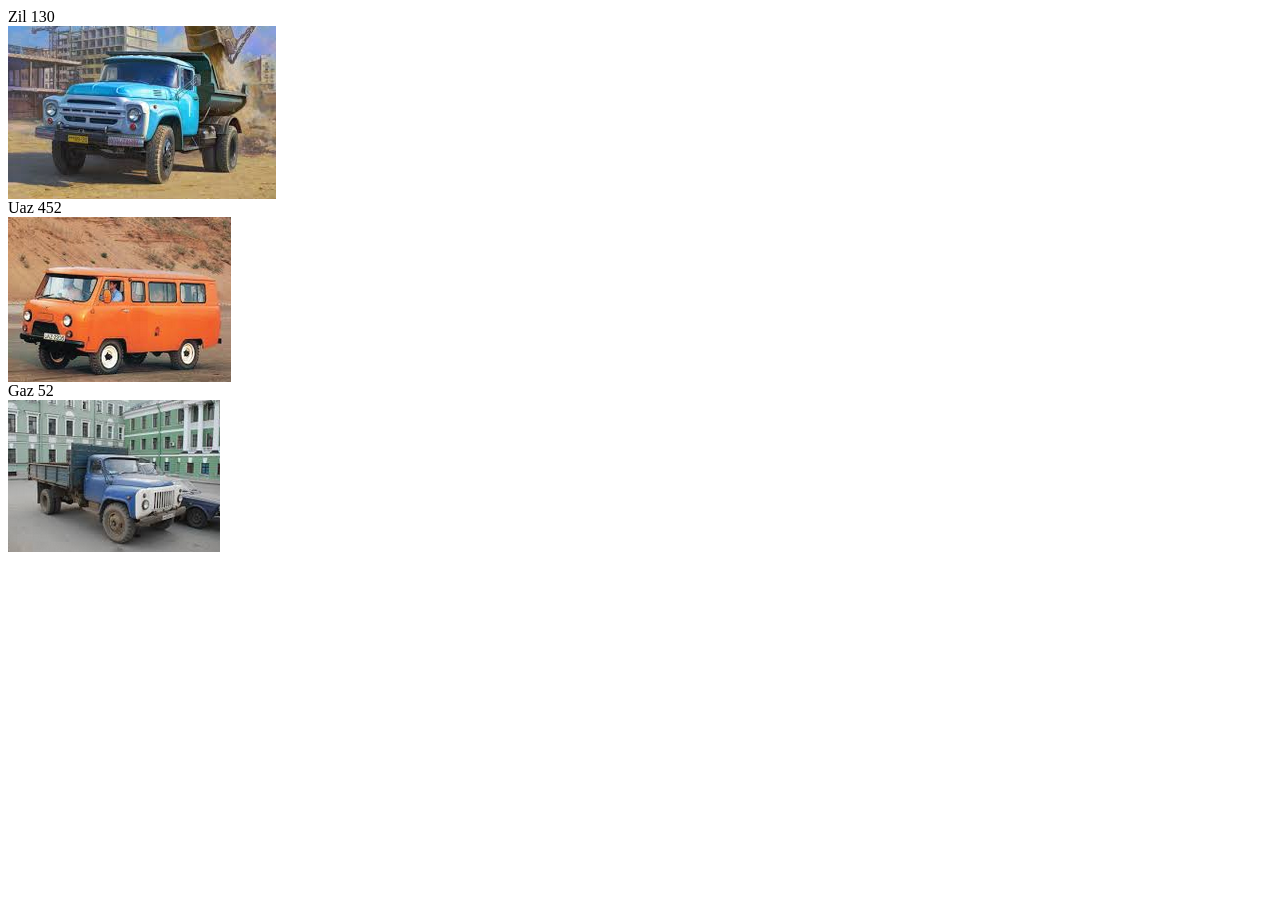
==== index.html @ 6ce98ccd "Added the page of the vehicle list" ====
<html>
<head>
<title>Vehicle Page</title>
</head>
<body>
Zil 130
<br>
<img alt="Zil 130" src="zil130thumbnail.png">
<br>
Uaz 452
<br>
<img alt="Uaz 452" src="uaz452thumbnail.png">
<br>
Gaz 52
<br>
<img alt="Gaz 52" src="gaz52thumbnail.png">
</body>
</html>
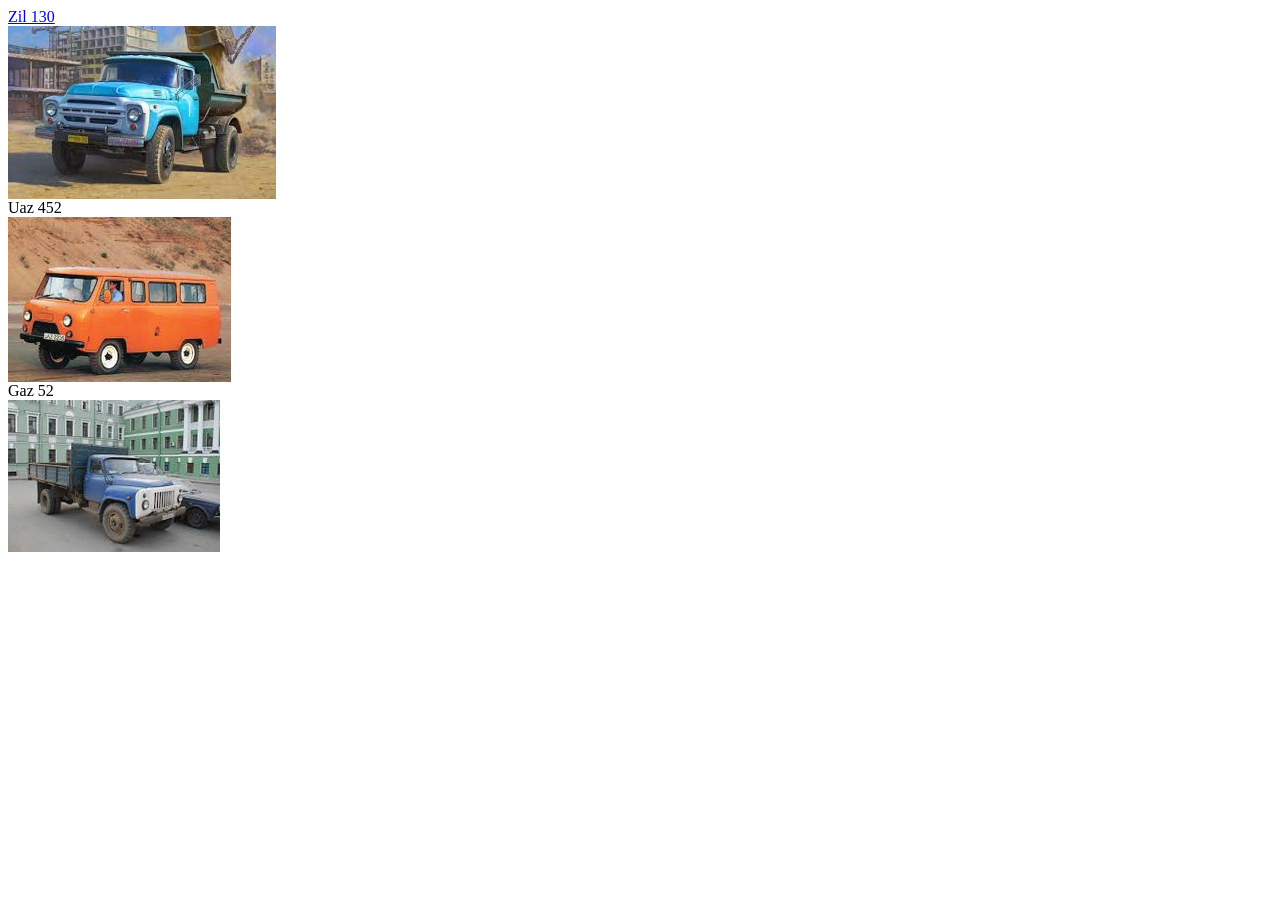
==== commit 5d5a7c6c: "Added Zil 130 description page" ====
--- a/index.html
+++ b/index.html
@@ -3,9 +3,11 @@
 <title>Vehicle Page</title>
 </head>
 <body>
+<a href="zil130.html">
 Zil 130
 <br>
 <img alt="Zil 130" src="zil130thumbnail.png">
+</a>
 <br>
 Uaz 452
 <br>
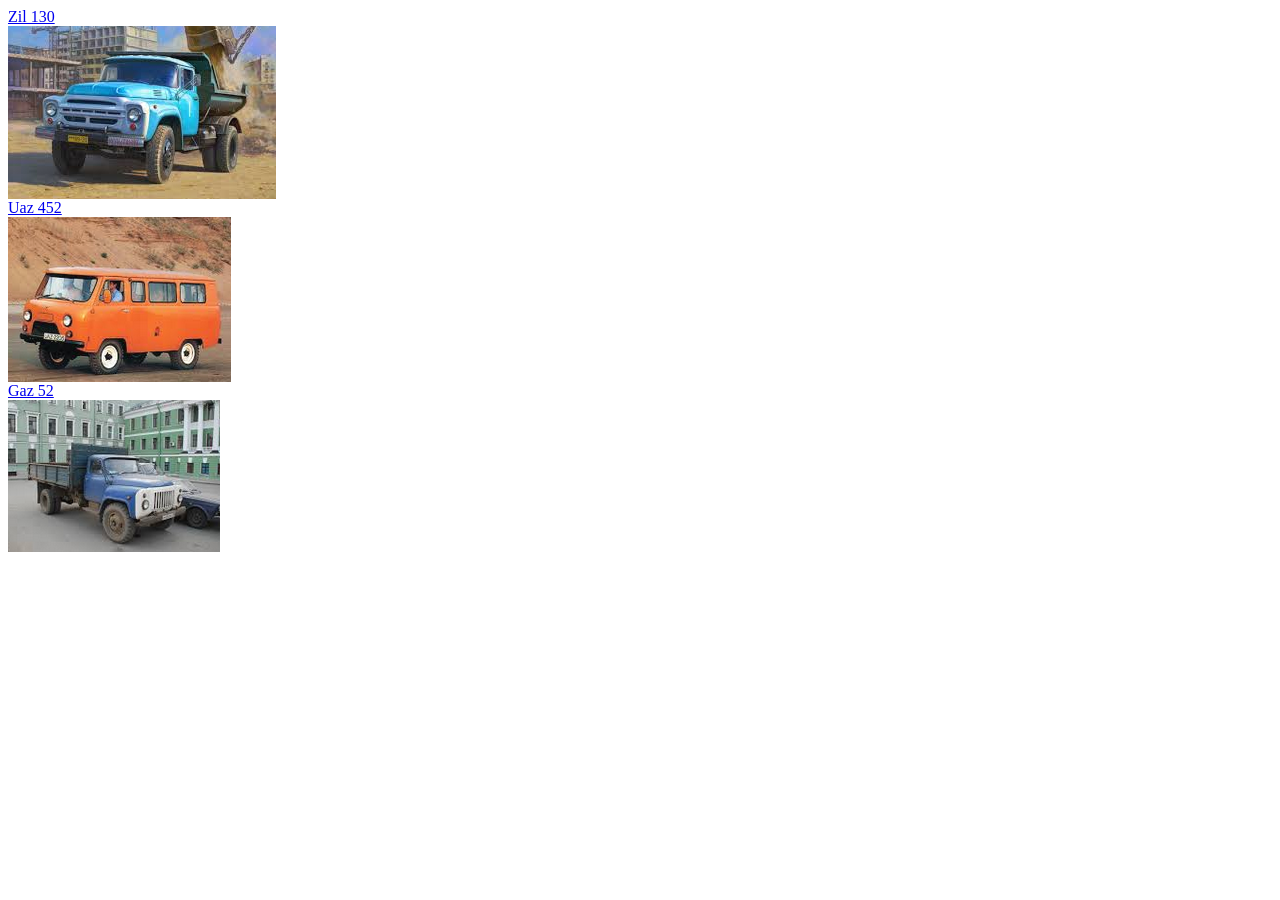
==== commit fef618a2: "Added pages and images to remaining pages of vehicles." ====
--- a/index.html
+++ b/index.html
@@ -1,20 +1,24 @@
 <html>
 <head>
-<title>Vehicle Page</title>
+    <title>Vehicle Page</title>
 </head>
 <body>
 <a href="zil130.html">
-Zil 130
-<br>
-<img alt="Zil 130" src="zil130thumbnail.png">
+    Zil 130
+    <br>
+    <img alt="Zil 130" src="zil130thumbnail.png">
 </a>
 <br>
-Uaz 452
+<a href="uaz452.html">
+    Uaz 452
+    <br>
+    <img alt="Uaz 452" src="uaz452thumbnail.png">
+</a>
 <br>
-<img alt="Uaz 452" src="uaz452thumbnail.png">
-<br>
-Gaz 52
-<br>
-<img alt="Gaz 52" src="gaz52thumbnail.png">
+<a href="gaz52.html">
+    Gaz 52
+    <br>
+    <img alt="Gaz 52" src="gaz52thumbnail.png">
+</a>
 </body>
 </html>
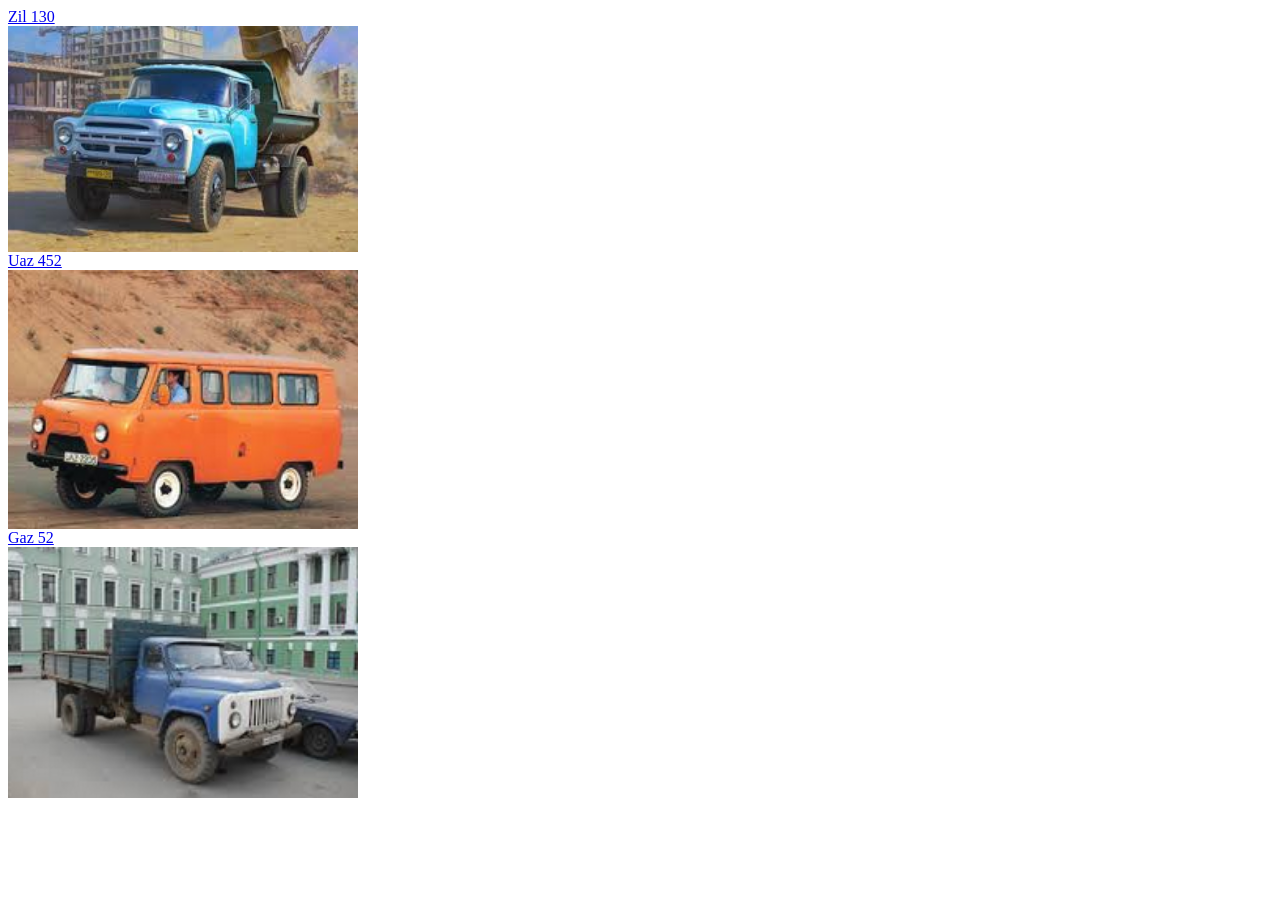
==== commit 3620588d: "Added back to home page button" ====
--- a/index.html
+++ b/index.html
@@ -1,24 +1,24 @@
-<html>
+<html lang="en">
 <head>
     <title>Vehicle Page</title>
 </head>
 <body>
-<a href="zil130.html">
+<a href="details/zil130.html">
     Zil 130
     <br>
-    <img alt="Zil 130" src="zil130thumbnail.png">
+    <img alt="Zil 130" src="images/thumbnails/zil130.png" width="350">
 </a>
 <br>
-<a href="uaz452.html">
+<a href="details/uaz452.html">
     Uaz 452
     <br>
-    <img alt="Uaz 452" src="uaz452thumbnail.png">
+    <img alt="Uaz 452" src="images/thumbnails/uaz452.png" width="350">
 </a>
 <br>
-<a href="gaz52.html">
+<a href="details/gaz52.html">
     Gaz 52
     <br>
-    <img alt="Gaz 52" src="gaz52thumbnail.png">
+    <img alt="Gaz 52" src="images/thumbnails/gaz52.png" width="350">
 </a>
 </body>
 </html>
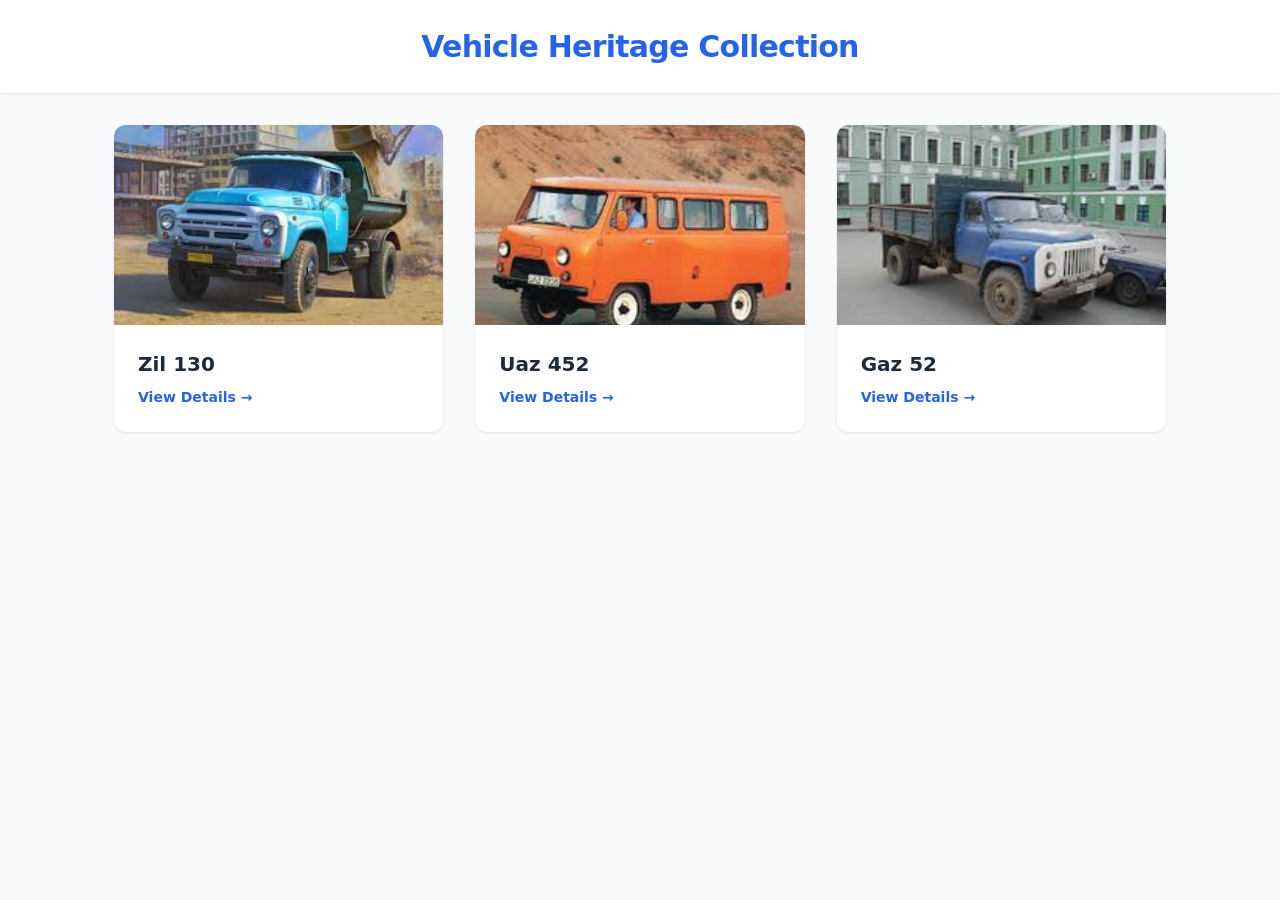
==== commit 33d84441: "feat: implement professional gallery styling and modern UI components" ====
--- a/index.html
+++ b/index.html
@@ -1,24 +1,48 @@
 <html lang="en">
 <head>
-    <title>Vehicle Page</title>
+    <title>Vehicle Gallery</title>
+    <link rel="stylesheet" href="style.css">
 </head>
 <body>
-<a href="details/zil130.html">
-    Zil 130
-    <br>
-    <img alt="Zil 130" src="images/thumbnails/zil130.png" width="350">
-</a>
-<br>
-<a href="details/uaz452.html">
-    Uaz 452
-    <br>
-    <img alt="Uaz 452" src="images/thumbnails/uaz452.png" width="350">
-</a>
-<br>
-<a href="details/gaz52.html">
-    Gaz 52
-    <br>
-    <img alt="Gaz 52" src="images/thumbnails/gaz52.png" width="350">
-</a>
+    <header>
+        <h1>Vehicle Heritage Collection</h1>
+    </header>
+
+    <div class="container">
+        <div class="gallery-grid">
+            <!-- Card 1 -->
+            <a href="details/zil130.html" class="card">
+                <div class="card-image-wrapper">
+                    <img src="images/thumbnails/zil130.png" alt="Zil 130">
+                </div>
+                <div class="card-content">
+                    <h2 class="card-title">Zil 130</h2>
+                    <span class="card-link">View Details &rarr;</span>
+                </div>
+            </a>
+
+            <!-- Card 2 -->
+            <a href="details/uaz452.html" class="card">
+                <div class="card-image-wrapper">
+                    <img src="images/thumbnails/uaz452.png" alt="Uaz 452">
+                </div>
+                <div class="card-content">
+                    <h2 class="card-title">Uaz 452</h2>
+                    <span class="card-link">View Details &rarr;</span>
+                </div>
+            </a>
+
+            <!-- Card 3 -->
+            <a href="details/gaz52.html" class="card">
+                <div class="card-image-wrapper">
+                    <img src="images/thumbnails/gaz52.png" alt="Gaz 52">
+                </div>
+                <div class="card-content">
+                    <h2 class="card-title">Gaz 52</h2>
+                    <span class="card-link">View Details &rarr;</span>
+                </div>
+            </a>
+        </div>
+    </div>
 </body>
 </html>
--- a/style.css
+++ b/style.css
@@ -0,0 +1,149 @@
+:root {
+    --primary: #2563eb;
+    --primary-hover: #1d4ed8;
+    --bg-main: #f8fafc;
+    --bg-card: #ffffff;
+    --text-main: #1e293b;
+    --text-muted: #64748b;
+    --shadow-sm: 0 1px 3px rgba(0,0,0,0.1);
+    --shadow-md: 0 4px 6px -1px rgba(0,0,0,0.1), 0 2px 4px -1px rgba(0,0,0,0.06);
+    --radius: 12px;
+}
+
+* {
+    box-sizing: border-box;
+    margin: 0;
+    padding: 0;
+}
+
+body {
+    background-color: var(--bg-main);
+    font-family: 'Inter', system-ui, -apple-system, sans-serif;
+    color: var(--text-main);
+    line-height: 1.5;
+    padding-bottom: 50px;
+}
+
+/* Professional Header */
+header {
+    background: white;
+    padding: 1.5rem 1rem;
+    box-shadow: var(--shadow-sm);
+    margin-bottom: 2rem;
+    text-align: center;
+}
+
+header h1 {
+    font-size: 1.875rem;
+    font-weight: 800;
+    color: var(--primary);
+    letter-spacing: -0.025em;
+}
+
+.container {
+    max-width: 1100px;
+    margin: 0 auto;
+    padding: 0 1.5rem;
+}
+
+/* Grid Layout */
+.gallery-grid {
+    display: grid;
+    grid-template-columns: repeat(auto-fill, minmax(300px, 1fr));
+    gap: 2rem;
+}
+
+/* Modern Card Component */
+.card {
+    background: var(--bg-card);
+    border-radius: var(--radius);
+    overflow: hidden;
+    box-shadow: var(--shadow-sm);
+    transition: all 0.3s cubic-bezier(0.4, 0, 0.2, 1);
+    text-decoration: none;
+    display: flex;
+    flex-direction: column;
+}
+
+.card:hover {
+    transform: translateY(-8px);
+    box-shadow: var(--shadow-md);
+}
+
+.card-image-wrapper {
+    width: 100%;
+    height: 200px;
+    overflow: hidden;
+    background: #e2e8f0;
+}
+
+.card img {
+    width: 100%;
+    height: 100%;
+    object-fit: cover;
+    transition: transform 0.5s ease;
+}
+
+.card:hover img {
+    transform: scale(1.1);
+}
+
+.card-content {
+    padding: 1.5rem;
+}
+
+.card-title {
+    font-size: 1.25rem;
+    font-weight: 700;
+    color: var(--text-main);
+    margin-bottom: 0.5rem;
+}
+
+.card-link {
+    display: inline-flex;
+    align-items: center;
+    color: var(--primary);
+    font-weight: 600;
+    font-size: 0.875rem;
+    margin-top: auto;
+}
+
+/* Detail Page Layout */
+.detail-view {
+    background: white;
+    border-radius: var(--radius);
+    padding: 2rem;
+    box-shadow: var(--shadow-md);
+    margin-top: 2rem;
+}
+
+.back-btn {
+    display: inline-flex;
+    align-items: center;
+    color: var(--text-muted);
+    text-decoration: none;
+    font-weight: 500;
+    margin-bottom: 1.5rem;
+    transition: color 0.2s;
+}
+
+.back-btn:hover {
+    color: var(--primary);
+}
+
+.detail-img {
+    width: 100%;
+    max-width: 800px;
+    height: auto;
+    border-radius: 8px;
+    margin: 1.5rem auto;
+    display: block;
+}
+
+.description {
+    font-size: 1.125rem;
+    color: var(--text-muted);
+    max-width: 700px;
+    margin: 0 auto;
+    text-align: center;
+}
